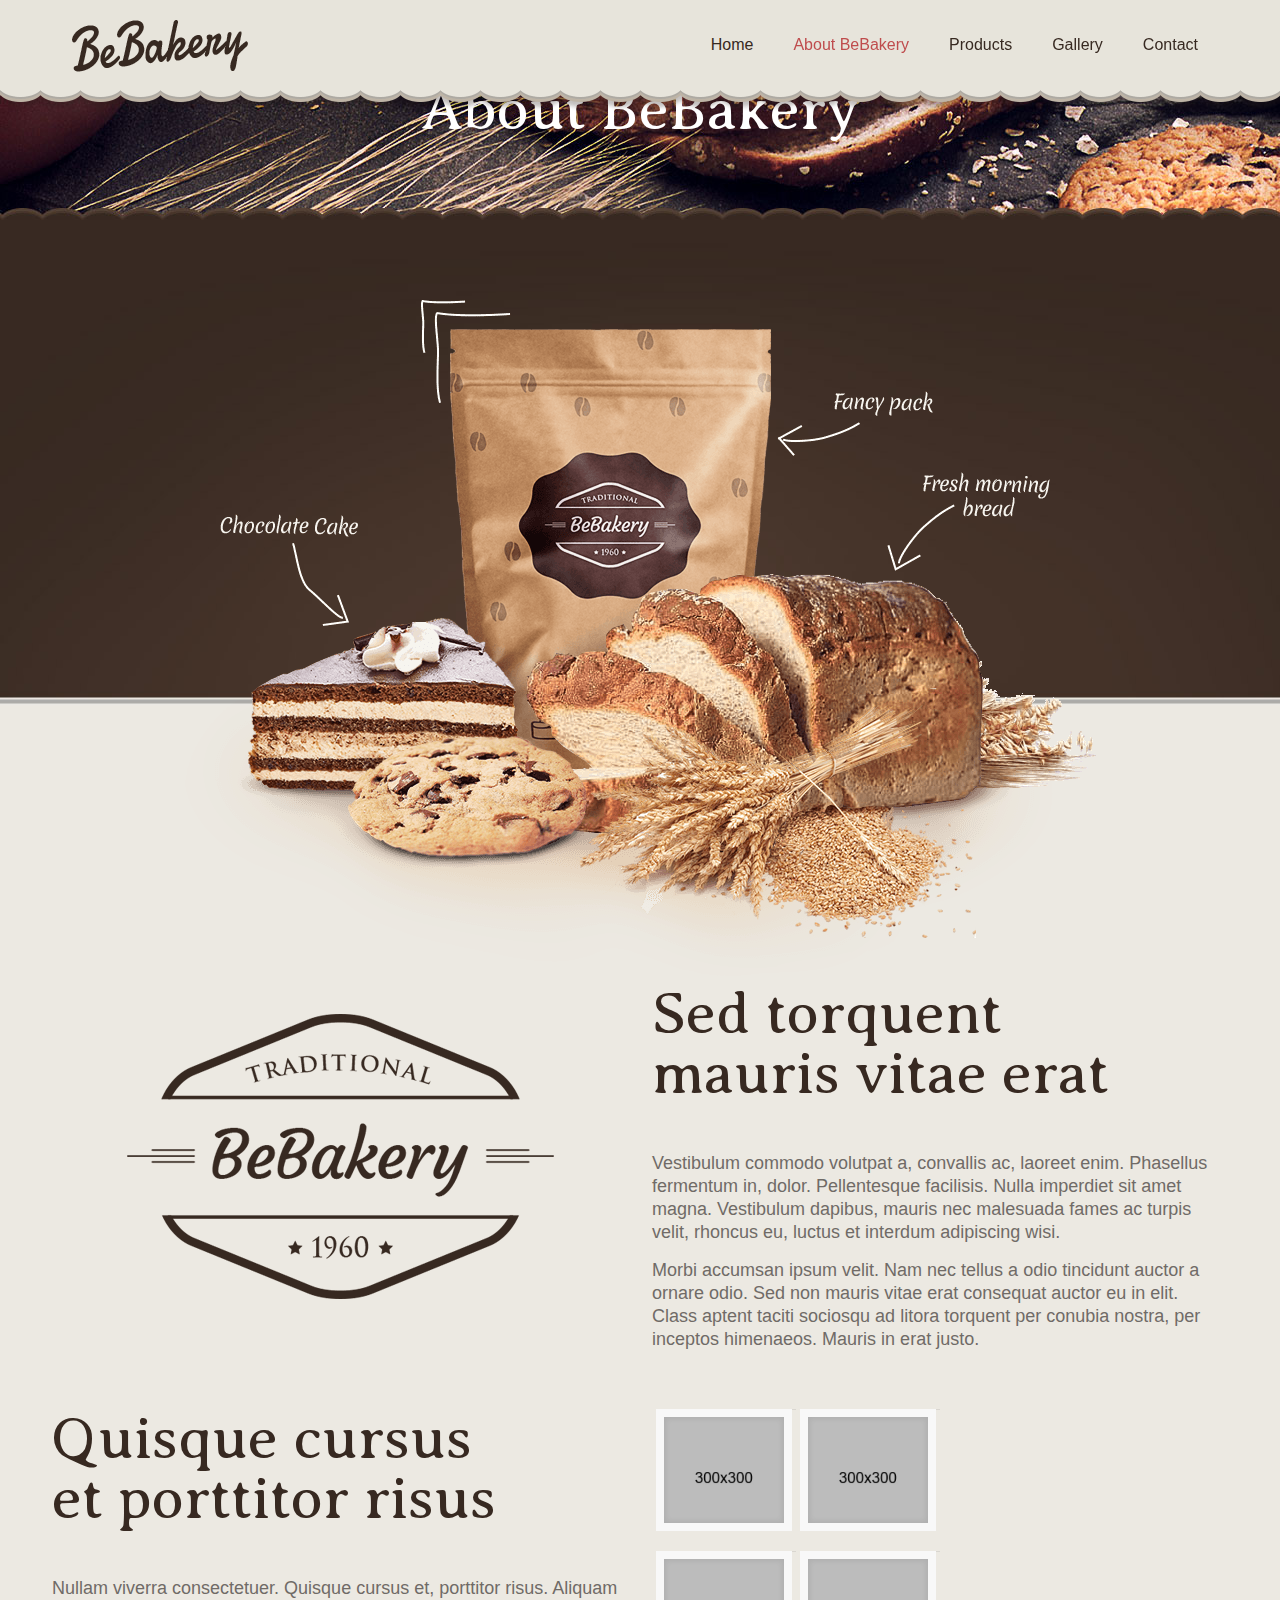
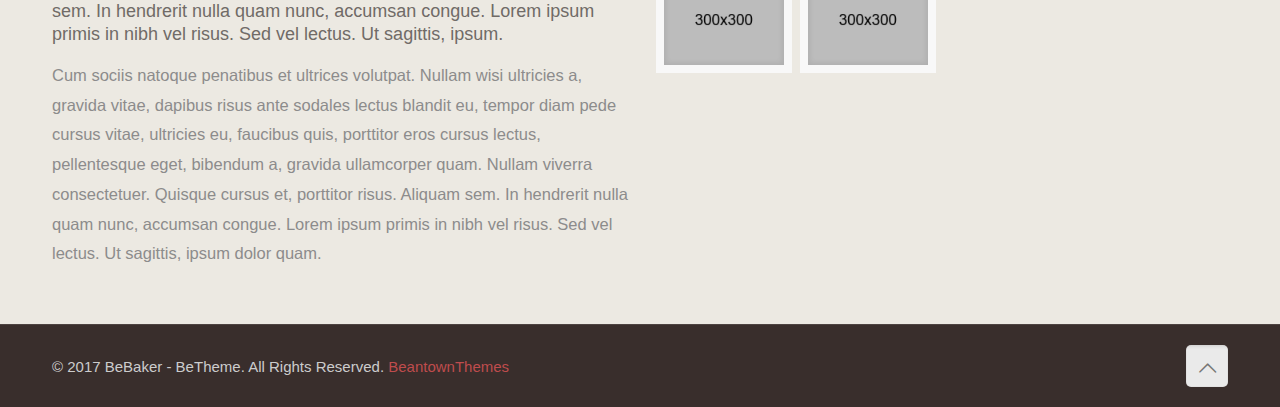
==== about.html @ 5483789c "all" ====
<!DOCTYPE html>
<!--[if lt IE 7]><html class="no-js lt-ie10 lt-ie9 lt-ie8 lt-ie7"> <![endif]-->
<!--[if IE 7]><html class="no-js lt-ie10 lt-ie9 lt-ie8"> <![endif]-->
<!--[if IE 8]><html class="no-js lt-ie10 lt-ie9"> <![endif]-->
<!--[if IE 9]><html class="no-js lt-ie10"> <![endif]-->
<!--[if gt IE 8]><!-->
<html class="no-js">
<!--<![endif]-->

<head>

    <!-- Basic Page Needs -->
    <meta charset="utf-8">
    <title>Be</title>
    <meta name="description" content="">
    <meta name="author" content="">

    <!-- Mobile Specific Metas -->
    <meta name="viewport" content="width=device-width, initial-scale=1, maximum-scale=1">

    <!-- Favicons -->
    <link rel="shortcut icon" href="assets/images/favicon.ico">

    <!-- FONTS -->
    <link rel='stylesheet' href='http://fonts.googleapis.com/css?family=Roboto:100,300,400,400italic,700'>
    <link rel='stylesheet' href='http://fonts.googleapis.com/css?family=Averia+Serif+Libre:100,300,400,400italic,700'>
    <link rel='stylesheet' href='http://fonts.googleapis.com/css?family=Patua+One:100,300,400,400italic,700'>

    <!-- CSS -->
    <link rel='stylesheet' href='assets/css/global.css'>
    <link rel='stylesheet' href='assets/css/structure.css'>
    <link rel='stylesheet' href='assets/css/baker.css'>
    <link rel='stylesheet' href='assets/css/custom.css'>

</head>

<body class="layout-full-width header-classic minimalist-header header-menu-right sticky-white hide-title-area no-content-padding">
    <!-- Main Theme Wrapper -->
    <div id="Wrapper">
        <!-- Header Wrapper -->
        <div id="Header_wrapper">
            <!-- Header -->
            <header id="Header">

                <!-- Header -  Logo and Menu area -->
                <div id="Top_bar">
                    <div class="container">
                        <div class="column one">
                            <div class="top_bar_left clearfix">
                                <!-- Logo-->
                                <div class="logo">
                                    <a id="logo" href="index-baker.html" title="BeBaker - BeTheme"><img class="scale-with-grid" src="assets/images/bakery.png" />
                                    </a>
                                </div>
                                <!-- Main menu-->
                                <div class="menu_wrapper">
                                    <nav id="menu">
                                        <ul id="menu-main-menu" class="menu">
                                            <li>
                                                <a href="index-baker.html"><span>Home</span></a>
                                            </li>
                                            <li class="current_page_item">
                                                <a href="about.html"><span>About BeBakery</span></a>
                                            </li>
                                            <li>
                                                <a href="products.html"><span>Products</span></a>
                                            </li>
                                            <li>
                                                <a href="gallery.html"><span>Gallery</span></a>
                                            </li>
                                            <li>
                                                <a href="contact.html"><span>Contact</span></a>
                                            </li>
                                        </ul>
                                    </nav><a class="responsive-menu-toggle" href="#"><i class="icon-menu"></i></a>
                                </div>
                                <!-- Header Searchform area-->
                                <div class="search_wrapper">
                                    <form method="get" action="#">
                                        <i class="icon_search icon-search"></i><a href="#" class="icon_close"><i class="icon-cancel"></i></a>
                                        <input type="text" class="field" name="s" placeholder="Enter your search" />
                                        <input type="submit" class="submit flv_disp_none" value="" />
                                    </form>
                                </div>
                            </div>
                        </div>
                    </div>
                </div>
            </header>
            <!--Subheader area - only for certain pages -->
            <div id="Subheader">
                <div class="container">
                    <div class="column one">
                        <h1 class="title">About BeBakery</h1>
                        <!--BreadCrumbs area-->
                        <ul class="breadcrumbs">
                            <li>
                                <a href="../../index-baker.html">Home</a><span><i class="icon-right-open"></i></span>
                            </li>
                            <li>
                                <a href="../../index-baker.html">About BeBakery</a>
                            </li>
                        </ul>
                    </div>
                </div>
            </div>
        </div>
        <!-- Main Content -->
        <div id="Content">
            <div class="content_wrapper clearfix">
                <div class="sections_group">
                    <div class="entry-content">
                        <div class="section" style="padding-top:80px; padding-bottom:40px; background-image:url(assets/images/home_baker_subheader_1.jpg); background-repeat:no-repeat; background-position:center bottom;">
                            <div class="section_wrapper clearfix">
                                <div class="items_group clearfix">
                                    <!-- One full width row-->
                                    <div class="column one column_column">
                                        <div class="column_attr align_center">
                                            <h2 class="subheader_title">About BeBakery</h2>
                                        </div>
                                    </div>
                                </div>
                            </div>
                        </div>
                        <div class="section no-margin" style="padding-top:80px; padding-bottom:0px; background-image:url(assets/images/home_baker_about_us_bg.jpg); background-repeat:no-repeat; background-position:center;">
                            <div class="section_wrapper clearfix">
                                <div class="items_group clearfix">
                                    <!-- One full width row-->
                                    <div class="column one column_image">
                                        <div class="image_frame no_link scale-with-grid no_border aligncenter">
                                            <div class="image_wrapper"><img class="scale-with-grid" src="assets/images/home_baker_about_us.png">
                                            </div>
                                        </div>
                                    </div>
                                </div>
                            </div>
                        </div>
                        <div class="section sections_style_0">
                            <div class="section_wrapper clearfix">
                                <div class="items_group clearfix">
                                    <!-- One Second (1/2) Column -->
                                    <div class="column one-second column_image">
                                        <div class="image_frame no_link scale-with-grid no_border aligncenter" style="margin-top:30px">
                                            <div class="image_wrapper"><img class="scale-with-grid" src="assets/images/home_baker_about_logo.png">
                                            </div>
                                        </div>
                                    </div>
                                    <!-- One Second (1/2) Column -->
                                    <div class="column one-second column_column">
                                        <div class="column_attr">
                                            <h2>Sed torquent
												<br>
												mauris vitae erat</h2>
                                            <hr class="no_line hrmargin_b_30" />
                                            <h5>Vestibulum commodo volutpat a, convallis ac, laoreet enim. Phasellus fermentum in, dolor. Pellentesque facilisis. Nulla imperdiet sit amet magna. Vestibulum dapibus, mauris nec malesuada fames ac turpis velit, rhoncus eu, luctus et interdum adipiscing wisi.</h5>
                                            <h5>Morbi accumsan ipsum velit. Nam nec tellus a odio tincidunt auctor a ornare odio. Sed non mauris vitae erat consequat auctor eu in elit. Class aptent taciti sociosqu ad litora torquent per conubia nostra, per inceptos himenaeos. Mauris in erat justo.</h5>
                                        </div>
                                    </div>
                                    <!-- Page devider -->
                                    <!-- One full width row-->
                                    <div class="column one column_divider">
                                        <hr class="no_line" />
                                    </div>
                                    <!-- One Second (1/2) Column -->
                                    <div class="column one-second column_column">
                                        <div class="column_attr">
                                            <h2>Quisque cursus
												<br>
												et porttitor risus</h2>
                                            <hr class="no_line hrmargin_b_30" />
                                            <h5>Nullam viverra consectetuer. Quisque cursus et, porttitor risus. Aliquam sem. In hendrerit nulla quam nunc, accumsan congue. Lorem ipsum primis in nibh vel risus. Sed vel lectus. Ut sagittis, ipsum.</h5>
                                            <p class="big">
                                                Cum sociis natoque penatibus et ultrices volutpat. Nullam wisi ultricies a, gravida vitae, dapibus risus ante sodales lectus blandit eu, tempor diam pede cursus vitae, ultricies eu, faucibus quis, porttitor eros cursus lectus, pellentesque eget, bibendum a, gravida ullamcorper quam. Nullam viverra consectetuer. Quisque cursus et, porttitor risus. Aliquam sem. In hendrerit nulla quam nunc, accumsan congue. Lorem ipsum primis in nibh vel risus. Sed vel lectus. Ut sagittis, ipsum dolor quam.
                                            </p>
                                        </div>
                                    </div>
                                    <!-- One Second (1/2) Column -->
                                    <div class="column one-second column_column">
                                        <div class="column_attr">

                                            <!-- Image Gallery-->
                                            <div id='gallery-1' class='gallery galleryid-36 gallery-columns-2 gallery-size-thumbnail '>
                                                <!-- Gallery item -->
                                                <dl class='gallery-item'>
                                                    <dt class='gallery-icon landscape'>
															<a href='assets/images/home_bakery_gallery6.jpg'><img width="300" height="300" src="assets/images/home_bakery_gallery6-300x300.jpg" class="attachment-thumbnail" /></a>
														</dt>
                                                    <dd></dd>
                                                </dl>
                                                <!-- Gallery item -->
                                                <dl class='gallery-item'>
                                                    <dt class='gallery-icon landscape'>
															<a href='assets/images/home_bakery_gallery5.jpg'><img width="300" height="300" src="assets/images/home_bakery_gallery5-300x300.jpg" class="attachment-thumbnail" /></a>
														</dt>
                                                    <dd></dd>
                                                </dl>
                                                <br class="flv_clear_both" />
                                                <!-- Gallery item -->
                                                <dl class='gallery-item'>
                                                    <dt class='gallery-icon landscape'>
															<a href='assets/images/home_bakery_gallery9.jpg'><img width="300" height="300" src="assets/images/home_bakery_gallery9-300x300.jpg" class="attachment-thumbnail" /></a>
														</dt>
                                                    <dd></dd>
                                                </dl>
                                                <!-- Gallery item -->
                                                <dl class='gallery-item'>
                                                    <dt class='gallery-icon landscape'>
															<a href='assets/images/home_bakery_gallery1.jpg'><img width="300" height="300" src="assets/images/home_bakery_gallery1-300x300.jpg" class="attachment-thumbnail" /></a>
														</dt>
                                                    <dd></dd>
                                                </dl>
                                                <br class="flv_clear_both" />
                                            </div>
                                        </div>
                                    </div>
                                </div>
                            </div>
                        </div>
                    </div>
                </div>
            </div>
        </div>
        <!-- Footer-->
        <footer id="Footer" class="clearfix">
            <!-- Footer copyright-->
            <div class="footer_copy">
                <div class="container">
                    <div class="column one">
                        <a id="back_to_top" href="#" class="button button_left button_js"><span class="button_icon"><i class="icon-up-open-big"></i></span></a>
                        <div class="copyright">
                            &copy; 2017 BeBaker - BeTheme. All Rights Reserved. <a target="_blank" rel="nofollow" href="http://bit.ly/1M6lijQ">BeantownThemes</a>
                        </div>
                        <!--Social info area-->
                        
                    </div>
                </div>
            </div>
        </footer>
    </div>

    <!-- JS -->
    <script src="assets/js/jquery-2.1.4.min.js"></script>

    <script src="assets/js/mfn.menu.js"></script>
    <script src="assets/js/jquery.plugins.js"></script>
    <script src="assets/js/jquery.jplayer.min.js"></script>
    <script src="assets/js/animations/animations.js"></script>
    <script src="assets/js/scripts.js"></script>

</body>

</html>
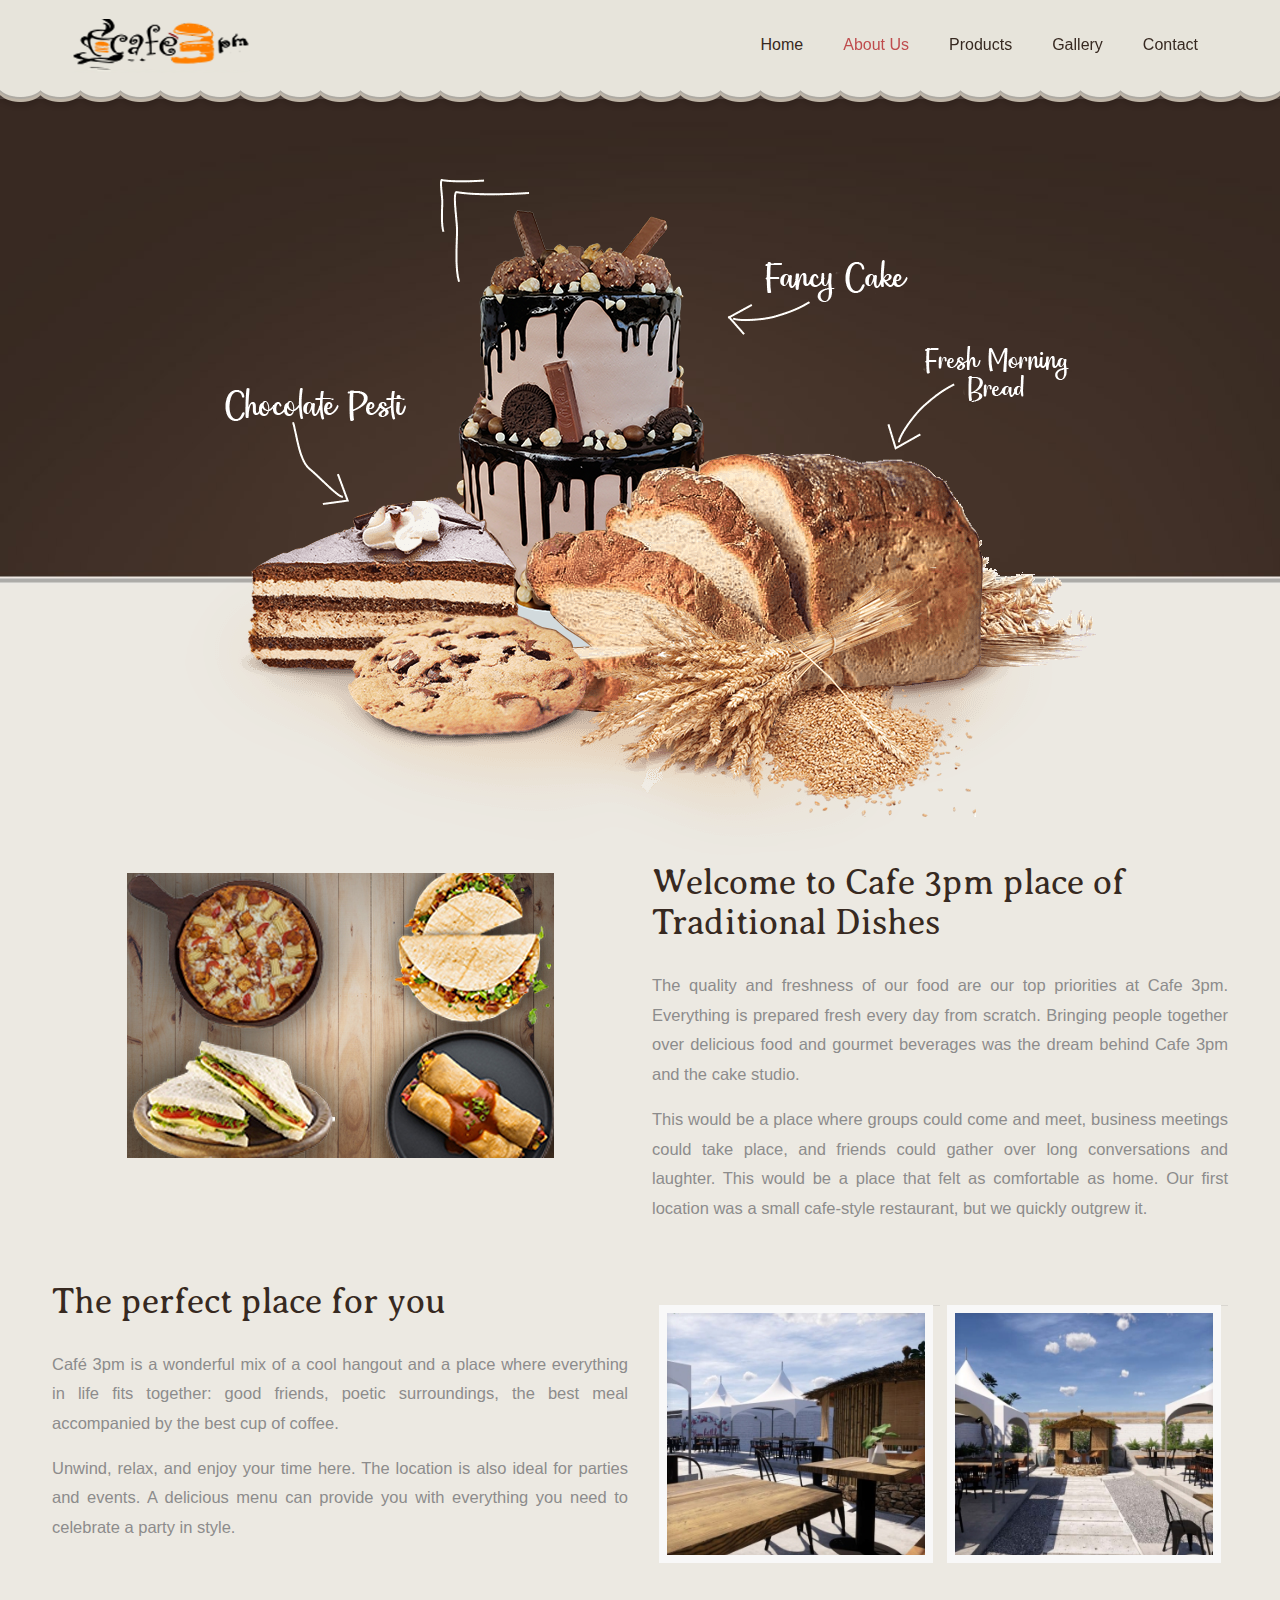
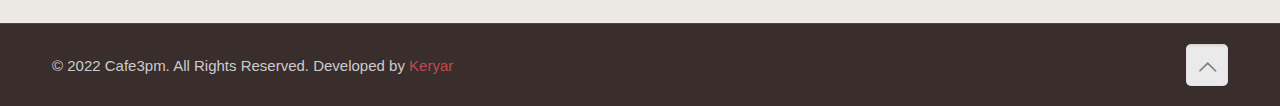
==== commit 5fa37458: "ALL" ====
--- a/about.html
+++ b/about.html
@@ -11,7 +11,7 @@
 
     <!-- Basic Page Needs -->
     <meta charset="utf-8">
-    <title>Be</title>
+    <title>Cafe3pm – This Kitchen Is Seasoned With Love</title>
     <meta name="description" content="">
     <meta name="author" content="">
 
@@ -19,7 +19,7 @@
     <meta name="viewport" content="width=device-width, initial-scale=1, maximum-scale=1">
 
     <!-- Favicons -->
-    <link rel="shortcut icon" href="assets/images/favicon.ico">
+    <link rel="shortcut icon" href="assets/images/favicon.png">
 
     <!-- FONTS -->
     <link rel='stylesheet' href='http://fonts.googleapis.com/css?family=Roboto:100,300,400,400italic,700'>
@@ -34,7 +34,8 @@
 
 </head>
 
-<body class="layout-full-width header-classic minimalist-header header-menu-right sticky-white hide-title-area no-content-padding">
+<body
+    class="layout-full-width header-classic minimalist-header header-menu-right sticky-white hide-title-area no-content-padding">
     <!-- Main Theme Wrapper -->
     <div id="Wrapper">
         <!-- Header Wrapper -->
@@ -49,21 +50,78 @@
                             <div class="top_bar_left clearfix">
                                 <!-- Logo-->
                                 <div class="logo">
-                                    <a id="logo" href="index-baker.html" title="BeBaker - BeTheme"><img class="scale-with-grid" src="assets/images/bakery.png" />
-                                    </a>
+                                    <a id="logo" href="index.html" title="BeBaker - BeTheme"><img
+                                            class="scale-with-grid" src="assets/images/bakery1.png" /></a>
                                 </div>
                                 <!-- Main menu-->
                                 <div class="menu_wrapper">
                                     <nav id="menu">
                                         <ul id="menu-main-menu" class="menu">
                                             <li>
-                                                <a href="index-baker.html"><span>Home</span></a>
+                                                <a href="index.html"><span>Home</span></a>
                                             </li>
                                             <li class="current_page_item">
-                                                <a href="about.html"><span>About BeBakery</span></a>
+                                                <a href="about.html"><span>About Us</span></a>
                                             </li>
                                             <li>
                                                 <a href="products.html"><span>Products</span></a>
+                                                <ul>
+                                                    <li>
+                                                        <a href="fastfood.html">FastFood</a>
+                                                        <ul>
+                                                            <li>
+                                                                <a href="fastfood.html#pp">Panipuri</a>
+                                                            </li>
+                                                            <li>
+                                                                <a href="fastfood.html#bread">Breads</a>
+                                                            </li>
+                                                            <li>
+                                                                <a href="fastfood.html#burger">Burger</a>
+                                                            </li>
+                                                            <li>
+                                                                <a href="fastfood.html#fries">Franch Fries</a>
+                                                            </li>
+                                                            <li>
+                                                                <a href="fastfood.html#sandwich">Frankie & Sandwich</a>
+                                                            </li>
+                                                            <li>
+                                                                <a href="fastfood.html#maggie">Maggie</a>
+                                                            </li>
+                                                            <li>
+                                                                <a href="fastfood.html#pasta">Pasta</a>
+                                                            </li>
+                                                            <li>
+                                                                <a href="#fastfood.htmlpizza">Pizza</a>
+                                                            </li>
+                                                            <li>
+                                                                <a href="fastfood.html#max">Maxican</a>
+                                                            </li>
+                                                        </ul>
+                                                    </li>
+                                                    <li>
+                                                        <a href="drinks.html">Drinks & Refreshments</a>
+                                                        
+                                                        <ul>
+                                                            <li>
+                                                                <a href="drinks.html#coffee">Coffee</a>
+                                                            </li>
+                                                            <li>
+                                                                <a href="drinks.html#mok">Mocktails</a>
+                                                            </li>
+                                                            <li>
+                                                                <a href="drinks.html#shake">Shake</a>
+                                                            </li>
+                                                            <li>
+                                                                <a href="drinks.html#tea">Tea</a>
+                                                            </li>
+                                                            
+                                                        </ul>
+                                                    </li>
+                                                        <li>
+                                                            <a href="cakes.html">Cakes</a>
+                                                        </li>
+                                                    
+                                                </ul>
                                             </li>
                                             <li>
                                                 <a href="gallery.html"><span>Gallery</span></a>
@@ -77,7 +135,8 @@
                                 <!-- Header Searchform area-->
                                 <div class="search_wrapper">
                                     <form method="get" action="#">
-                                        <i class="icon_search icon-search"></i><a href="#" class="icon_close"><i class="icon-cancel"></i></a>
+                                        <i class="icon_search icon-search"></i><a href="#" class="icon_close"><i
+                                                class="icon-cancel"></i></a>
                                         <input type="text" class="field" name="s" placeholder="Enter your search" />
                                         <input type="submit" class="submit flv_disp_none" value="" />
                                     </form>
@@ -88,32 +147,39 @@
                 </div>
             </header>
             <!--Subheader area - only for certain pages -->
-            <div id="Subheader">
-                <div class="container">
-                    <div class="column one">
-                        <h1 class="title">About BeBakery</h1>
-                        <!--BreadCrumbs area-->
-                        <ul class="breadcrumbs">
-                            <li>
-                                <a href="../../index-baker.html">Home</a><span><i class="icon-right-open"></i></span>
-                            </li>
-                            <li>
-                                <a href="../../index-baker.html">About BeBakery</a>
-                            </li>
-                        </ul>
-                    </div>
+            <!-- <div id="Subheader"> -->
+            <div class="container">
+                <div class="column one">
+                    <h1 class="title">About BeBakery</h1>
+                    <!--BreadCrumbs area-->
+                    <ul class="breadcrumbs">
+                        <li>
+                            <a href="index.html">Home</a><span><i class="icon-right-open"></i></span>
+                        </li>
+                        <li>
+                            <a href="index.html">About BeBakery</a>
+                        </li>
+                    </ul>
                 </div>
             </div>
+            <!-- </div> -->
         </div>
+        <style>
+            #Header_wrapper {
+                background-color: #5c524d;
+                height: 99px;
+            }
+        </style>
         <!-- Main Content -->
         <div id="Content">
             <div class="content_wrapper clearfix">
                 <div class="sections_group">
                     <div class="entry-content">
-                        <div class="section" style="padding-top:80px; padding-bottom:40px; background-image:url(assets/images/home_baker_subheader_1.jpg); background-repeat:no-repeat; background-position:center bottom;">
+                        <!-- <div class="section"
+                            style="padding-top:80px; padding-bottom:40px; background-image:url(assets/images/home_baker_subheader_1.jpg); background-repeat:no-repeat; background-position:center bottom;">
                             <div class="section_wrapper clearfix">
                                 <div class="items_group clearfix">
-                                    <!-- One full width row-->
+                                    One full width row
                                     <div class="column one column_column">
                                         <div class="column_attr align_center">
                                             <h2 class="subheader_title">About BeBakery</h2>
@@ -121,14 +187,16 @@
                                     </div>
                                 </div>
                             </div>
-                        </div>
-                        <div class="section no-margin" style="padding-top:80px; padding-bottom:0px; background-image:url(assets/images/home_baker_about_us_bg.jpg); background-repeat:no-repeat; background-position:center;">
+                        </div> -->
+                        <div class="section no-margin"
+                            style="padding-top:80px; padding-bottom:0px; background-image:url(assets/images/home_baker_about_us_bg.jpg); background-repeat:no-repeat; background-position:center;">
                             <div class="section_wrapper clearfix">
                                 <div class="items_group clearfix">
                                     <!-- One full width row-->
                                     <div class="column one column_image">
                                         <div class="image_frame no_link scale-with-grid no_border aligncenter">
-                                            <div class="image_wrapper"><img class="scale-with-grid" src="assets/images/home_baker_about_us.png">
+                                            <div class="image_wrapper"><img class="scale-with-grid"
+                                                    src="assets/images/about/home_baker_about_us_2.png">
                                             </div>
                                         </div>
                                     </div>
@@ -140,20 +208,28 @@
                                 <div class="items_group clearfix">
                                     <!-- One Second (1/2) Column -->
                                     <div class="column one-second column_image">
-                                        <div class="image_frame no_link scale-with-grid no_border aligncenter" style="margin-top:30px">
-                                            <div class="image_wrapper"><img class="scale-with-grid" src="assets/images/home_baker_about_logo.png">
+                                        <div class="image_frame no_link scale-with-grid no_border aligncenter"
+                                            style="margin-top: 10px;">
+                                            <div class="image_wrapper"><img class="scale-with-grid"
+                                                    src="assets/images/about/about.jpg">
                                             </div>
                                         </div>
                                     </div>
                                     <!-- One Second (1/2) Column -->
                                     <div class="column one-second column_column">
                                         <div class="column_attr">
-                                            <h2>Sed torquent
-												<br>
-												mauris vitae erat</h2>
-                                            <hr class="no_line hrmargin_b_30" />
-                                            <h5>Vestibulum commodo volutpat a, convallis ac, laoreet enim. Phasellus fermentum in, dolor. Pellentesque facilisis. Nulla imperdiet sit amet magna. Vestibulum dapibus, mauris nec malesuada fames ac turpis velit, rhoncus eu, luctus et interdum adipiscing wisi.</h5>
-                                            <h5>Morbi accumsan ipsum velit. Nam nec tellus a odio tincidunt auctor a ornare odio. Sed non mauris vitae erat consequat auctor eu in elit. Class aptent taciti sociosqu ad litora torquent per conubia nostra, per inceptos himenaeos. Mauris in erat justo.</h5>
+                                            <h2>Welcome to Cafe 3pm place of Traditional Dishes
+                                            </h2>
+                                            <hr class="no_line hrmargin_b_10" />
+                                            <p class="big">The quality and freshness of our food are our top priorities
+                                                at Cafe 3pm. Everything is prepared fresh every day from scratch.
+                                                Bringing people together over delicious food and gourmet beverages was
+                                                the dream behind Cafe 3pm and the cake studio.</p>
+                                            <p class="big">This would be a place where groups could come and meet,
+                                                business meetings could take place, and friends could gather over long
+                                                conversations and laughter. This would be a place that felt as
+                                                comfortable as home. Our first location was a small cafe-style
+                                                restaurant, but we quickly outgrew it.</p>
                                         </div>
                                     </div>
                                     <!-- Page devider -->
@@ -164,13 +240,16 @@
                                     <!-- One Second (1/2) Column -->
                                     <div class="column one-second column_column">
                                         <div class="column_attr">
-                                            <h2>Quisque cursus
-												<br>
-												et porttitor risus</h2>
-                                            <hr class="no_line hrmargin_b_30" />
-                                            <h5>Nullam viverra consectetuer. Quisque cursus et, porttitor risus. Aliquam sem. In hendrerit nulla quam nunc, accumsan congue. Lorem ipsum primis in nibh vel risus. Sed vel lectus. Ut sagittis, ipsum.</h5>
+                                            <h2>The perfect place for you
+                                            </h2>
+                                            <hr class="no_line hrmargin_b_10" />
+                                            <p class="big">Café 3pm is a wonderful mix of a cool hangout and a place where
+                                                everything in life fits together: good friends, poetic surroundings, the
+                                                best meal accompanied by the best cup of coffee.</p>
                                             <p class="big">
-                                                Cum sociis natoque penatibus et ultrices volutpat. Nullam wisi ultricies a, gravida vitae, dapibus risus ante sodales lectus blandit eu, tempor diam pede cursus vitae, ultricies eu, faucibus quis, porttitor eros cursus lectus, pellentesque eget, bibendum a, gravida ullamcorper quam. Nullam viverra consectetuer. Quisque cursus et, porttitor risus. Aliquam sem. In hendrerit nulla quam nunc, accumsan congue. Lorem ipsum primis in nibh vel risus. Sed vel lectus. Ut sagittis, ipsum dolor quam.
+                                                Unwind, relax, and enjoy your time here. The location is also ideal for
+                                                parties and events. A delicious menu can provide you with everything you
+                                                need to celebrate a party in style.
                                             </p>
                                         </div>
                                     </div>
@@ -179,34 +258,27 @@
                                         <div class="column_attr">
 
                                             <!-- Image Gallery-->
-                                            <div id='gallery-1' class='gallery galleryid-36 gallery-columns-2 gallery-size-thumbnail '>
+                                            <div id='gallery-1'
+                                                class='gallery galleryid-36 gallery-columns-2 gallery-size-thumbnail '>
+                                                <!-- Gallery item -->
+                                                
+                                                <br class="flv_clear_both" />
                                                 <!-- Gallery item -->
                                                 <dl class='gallery-item'>
                                                     <dt class='gallery-icon landscape'>
-															<a href='assets/images/home_bakery_gallery6.jpg'><img width="300" height="300" src="assets/images/home_bakery_gallery6-300x300.jpg" class="attachment-thumbnail" /></a>
-														</dt>
+                                                        <a href='assets/images/cafe/7.jpg'><img width="300" height="300"
+                                                                src="assets/images/cafe/7.jpg"
+                                                                class="attachment-thumbnail" /></a>
+                                                    </dt>
                                                     <dd></dd>
                                                 </dl>
                                                 <!-- Gallery item -->
                                                 <dl class='gallery-item'>
                                                     <dt class='gallery-icon landscape'>
-															<a href='assets/images/home_bakery_gallery5.jpg'><img width="300" height="300" src="assets/images/home_bakery_gallery5-300x300.jpg" class="attachment-thumbnail" /></a>
-														</dt>
-                                                    <dd></dd>
-                                                </dl>
-                                                <br class="flv_clear_both" />
-                                                <!-- Gallery item -->
-                                                <dl class='gallery-item'>
-                                                    <dt class='gallery-icon landscape'>
-															<a href='assets/images/home_bakery_gallery9.jpg'><img width="300" height="300" src="assets/images/home_bakery_gallery9-300x300.jpg" class="attachment-thumbnail" /></a>
-														</dt>
-                                                    <dd></dd>
-                                                </dl>
-                                                <!-- Gallery item -->
-                                                <dl class='gallery-item'>
-                                                    <dt class='gallery-icon landscape'>
-															<a href='assets/images/home_bakery_gallery1.jpg'><img width="300" height="300" src="assets/images/home_bakery_gallery1-300x300.jpg" class="attachment-thumbnail" /></a>
-														</dt>
+                                                        <a href='assets/images/cafe/big8.jpg'><img width="300"
+                                                                height="300" src="assets/images/cafe/8.jpg"
+                                                                class="attachment-thumbnail" /></a>
+                                                    </dt>
                                                     <dd></dd>
                                                 </dl>
                                                 <br class="flv_clear_both" />
@@ -220,18 +292,28 @@
                 </div>
             </div>
         </div>
+        <style>
+            #gallery-1 .gallery-item {
+                float: left;
+                margin-top: 10px;
+                text-align: center;
+                width: 50%
+            }
+        </style>
         <!-- Footer-->
         <footer id="Footer" class="clearfix">
             <!-- Footer copyright-->
             <div class="footer_copy">
                 <div class="container">
                     <div class="column one">
-                        <a id="back_to_top" href="#" class="button button_left button_js"><span class="button_icon"><i class="icon-up-open-big"></i></span></a>
+                        <a id="back_to_top" href="#" class="button button_left button_js"><span class="button_icon"><i
+                                    class="icon-up-open-big"></i></span></a>
                         <div class="copyright">
-                            &copy; 2017 BeBaker - BeTheme. All Rights Reserved. <a target="_blank" rel="nofollow" href="http://bit.ly/1M6lijQ">BeantownThemes</a>
+                            &copy; 2022 Cafe3pm. All Rights Reserved. Developed by <a target="_blank" rel="nofollow"
+                                href="https://keryar.com/">Keryar</a>
                         </div>
                         <!--Social info area-->
-                        
+
                     </div>
                 </div>
             </div>
--- a/assets/css/global.css
+++ b/assets/css/global.css
@@ -111,6 +111,7 @@
 big, .big {
 	font-size: 110%;
 	line-height: 180%;
+	text-align: justify;
 }
 dt {
 	font-weight: 700;
--- a/assets/css/structure.css
+++ b/assets/css/structure.css
@@ -1733,7 +1733,7 @@
 }
 
 #Top_bar .menu li ul li a {
-    padding: 10px 10px 10px 20px;
+    padding: 10px 20px 10px 20px;
     display: block;
     border-bottom: 1px solid rgba(0,0,0,0.05);
 }
@@ -1747,7 +1747,7 @@
     position: absolute;
     right: 7px;
     top: 11px;
-    font-size: 12px;
+    font-size: 20px;
     color: rgba(0,0,0,0.35);
 }
 
--- a/assets/css/baker.css
+++ b/assets/css/baker.css
@@ -514,8 +514,8 @@
 	line-height: 25px;
 }
 h2 {
-	font-size: 60px;
-	line-height: 60px;
+	font-size: 35px;
+	line-height: 40px;
 }
 h3 {
 	font-size: 36px;
@@ -629,7 +629,10 @@
  |
  |
  */
-
+.socialmedia{
+	font-size: 25px;
+	color: #bf4c4d;
+}
 body.contact #Content, body.content_no_padding #Content {
 	padding-top: 0 !important;
 }
